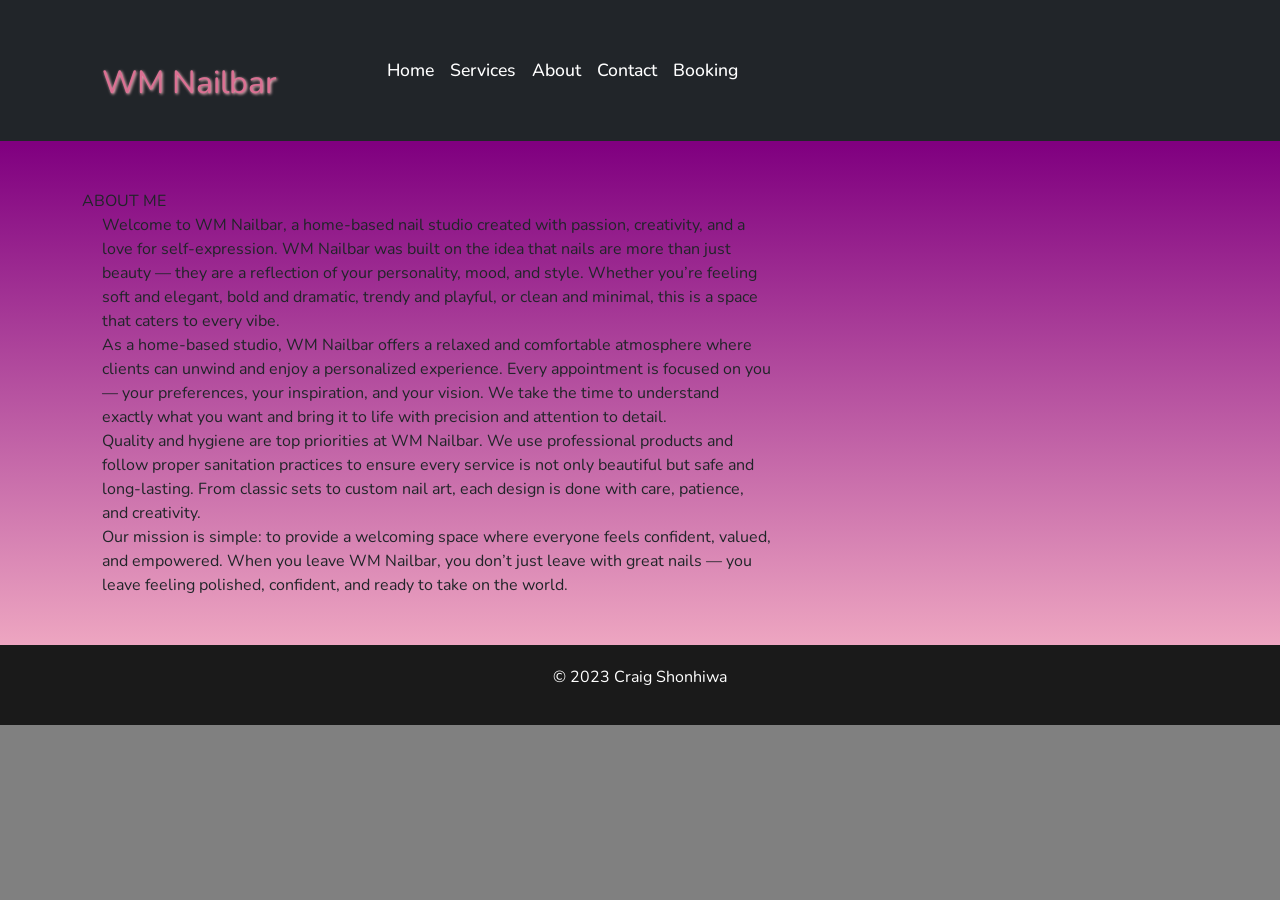
==== about.html @ 3a133130 "Add files via upload" ====
<!DOCTYPE html>

<html lang="en">

<head>

    <meta charset="UTF-8">

    <meta name="viewport" content="width=device-width, initial-scale=1.0">

    <title>About Me</title>

    <link rel="preconnect" href="https://fonts.googleapis.com">
<link rel="preconnect" href="https://fonts.gstatic.com" crossorigin>
<link href="https://fonts.googleapis.com/css2?family=Nunito:ital,wght@0,200..1000;1,200..1000&display=swap" rel="stylesheet">

     <link href="https://cdn.jsdelivr.net/npm/bootstrap@5.3.0/dist/css/bootstrap.min.css" rel="stylesheet">

    <link rel="stylesheet" href="styles.css">

</head>

<body class="booking">

    <header>
          <nav class="navbar navbar-expand-lg navbar-dark bg-dark">

        <a class="navbar-logo" href="index.html">WM Nailbar</a>
    <button class="navbar-toggler" type="button" data-bs-toggle="collapse" data-bs-target="#navbarNav">

<span class="navbar-toggler-icon"></span>

</button>
    <div class="collapse navbar-collapse" id="navbarNav">

<ul class="navbar-nav">

<li class="nav-item">

<a class="nav-link" href="index.html">Home</a>

</li>

<li class="nav-item">

<a class="nav-link" href="services.html">Services</a>

</li>

<li class="nav-item">

<a class="nav-link" href="about.html">About</a>

</li>

<li class="nav-item">

<a class="nav-link" href="contact.html">Contact</a>

</li>

<li class="nav-item">

<a class="nav-link" href="booking.html">Booking</a>

</li>

</ul>

</div>
  
</header>

<main class="container my-5"

<h1 class="aboutheading">ABOUT ME</h1>

    <p class="aboutpara">Welcome to WM Nailbar, a home-based nail studio created with passion, creativity, and a love for self-expression. WM Nailbar was built on the idea that nails are more than just beauty — they are a reflection of your personality, mood, and style. Whether you’re feeling soft and elegant, bold and dramatic, trendy and playful, or clean and minimal, this is a space that caters to every vibe. <br> As a home-based studio, WM Nailbar offers a relaxed and comfortable atmosphere where clients can unwind and enjoy a personalized experience. Every appointment is focused on you — your preferences, your inspiration, and your vision. We take the time to understand exactly what you want and bring it to life with precision and attention to detail. <br> Quality and hygiene are top priorities at WM Nailbar. We use professional products and follow proper sanitation practices to ensure every service is not only beautiful but safe and long-lasting. From classic sets to custom nail art, each design is done with care, patience, and creativity. <br> Our mission is simple: to provide a welcoming space where everyone feels confident, valued, and empowered. When you leave WM Nailbar, you don’t just leave with great nails — you leave feeling polished, confident, and ready to take on the world.</p>

    

</main>

<footer>

    <p>&copy; 2023 Craig Shonhiwa</p>

</footer>

<script src="https://cdn.jsdelivr.net/npm/@popperjs/core@2.11.6/dist/umd/popper.min.js"></script>

<script src="https://cdn.jsdelivr.net/npm/bootstrap@5.3.0/dist/js/bootstrap.min.js"></script>
</body>

</html>
---- styles.css ----
* {
    padding: 0;
    margin: 0;
    box-sizing: border-box;
    font-family: 'Nunito', sans-serif;
}

body {
    background-color: gray;
    font-family: "Nunito", sans-serif;
}

header .navbar-logo {
    padding: 4% 8% 2% 8%;
    color: palevioletred;
    text-decoration: none;
    font-weight: 400;
    font-size: xx-large;
    text-shadow: .5px .5px 3px pink;
    transition: .4s ease;
}


header .navbar-logo:hover {
    transform: scale(2.2);

}

.navbar ul li a{
    font-size: 1.1em;
     text-decoration: none;
     color: white;
    font-weight: 500;
    transition: all .4s ease;
}

.navbar ul li a:hover {
    color: pink;
}

footer {
    text-align: center;
    background-color: #1a1a1a;
    color: white;
    padding: 20px;
}

.sectionFirst .FrontPage{
    height: inherit;
    height: 100vh;
    padding-top: 20px;
    padding-left: 20px;

}

.sectionFirst .FrontPage .btn a:nth-child(1) {
    border: 1px solid rgb(223, 30, 62);
    background-color: rgb(223, 30, 62); 
    color: white;
}

.sectionFirst .address {
    color: rgb(233, 51, 81);
    line-height: 1.2em;
    font-size: 24px;
}
.sectionFirst .FrontPage h2 {
    font-size: 3.24em;
    font-weight: 400;
    color: white;
}

.sectionFirst .FrontPage .btn a {
    border-radius: 7px;
    padding: 17px 30px;
    text-decoration: none;
    border: 1px solid rgb(236, 77, 130);
    width: fit-content;
    border-radius: 7px;
    padding: 7px 60px;
    text-decoration: none;
    color: white;
    font-weight: 300;
    transition: all .4s ease;
}

.sectionFirst .FrontPage .btn:hover {
    transform: scale(1.1);
    background-color: red;
}

.sectionSecond {
padding: 0 2%;
display: grid;
grid-template-columns: 1fr 1fr;
gap: 2rem;
background-image: url(Image\ \(3\).jfif);
}

.sectionSecond .textinfo {
    grid-column-start: 2;
    grid-row-start: 1;
}

.sectionSecond .fourimg{
    width: 100%;
    height: 100%;
    display: grid;
    grid-template-columns: repeat(4, 1fr);
    gap: 1rem;
    padding: 4rem 1rem 12rem;
    
}

.sectionSecond .fourimg img{
    width: 100%;
    height: 100%;
    transition: all .4s ease;
    border-radius: 10px;
    margin-top: 0px;
}

.sectionSecond .fourimg img:hover {
    transform: scale(1.1);
}

.sectionSecond .fourimg img:nth-child(n+1) {
    margin-top: 10px;
}

.sectionSecond .textinfo .greet {
    grid-column: 2/2;
    color: lightcoral;
    font-size: 1.5em;
    line-height: 1.2em;
    margin-top: 90px;
}

.sectionSecond .textinfo .title {
    font-size: 2.5em;
    font-weight: 400;
}


.sectionThird {
    display: flex;
    flex-direction: column;
    gap: 1rem;
    padding: 3rem 2%;
    background: url(Image\ \(3\).jfif);
}

.sectionThird h2 {
    font-size: 2.5rem;
    color: white;
    text-align: center;
}

.sectionThird p {
    text-align: center;

}

.sectionThird .servicebox {
    margin-top: 1rem;
    display: grid;
    grid-template-columns: repeat(4, minmax(100px, 280px));
    gap: 2rem;
    padding: 1rem;
    justify-content: center;
    }

.sectionThird .servicebox .box {
    padding: 3rem 1rem 1rem;
    box-shadow: 0 0 8px 3px pink;
    background-color: white;
    border-radius: 7px;
}

.sectionThird .servicebox .box h2 {
    line-height: 1.2rem;
    font-size: 1.5rem;
    color: #1a1a1a;
    margin-bottom: 10px;
}

.sectionThird h2 {
    line-height: 1.2rem;
    font-size: 1.5rem;
    color: #1a1a1a;
    margin-bottom: 10px;
}

.aboutpara {
    max-width: 60%;
}

a {
    text-decoration: none;
    color: rgb(53, 53, 53);
}

.prices {
    height: 200px;
    width: 50%;
    margin-top: 40px;
    margin-left: 10px;
    padding: 0;
}



.prices, .prices th, .prices td {
    border: 3px solid black;
    padding: 0;
}

.prices th {
    background-color: white;
    font-size: larger;
}



.booking {
    background-image: linear-gradient(purple 20%, pink);
    background-size: cover;
    background-repeat: no-repeat;
}

.booking p {
    margin-left: 20px;
    margin-right: 20px;
}

form {
    width: 50%;
    background-color: white;
    padding: 20px;
    border-radius: 8px;
    box-shadow: 0 0 10px rgba(0, 0, 0, 1);
    margin-left: 25%;
    margin-top: 40px;
    background-image: linear-gradient(pink 70%,gray);
}

legend {
    font-weight: bold;
    margin-bottom: 10px;
}

label {
    display: block;
    margin-bottom: 5px;
}

input[type="text"],
input[type="email"]
input[type="password"]
textarea,
input[type="date"] {
            width: calc(100% - 20px);
            padding: 8px;
            margin-bottom: 10px;
            box-sizing: border-box;
            border: 1px solid #ccc;
            border-radius: 4px;
        }

.gender-group {
            margin-bottom: 10px;
        }
        .gender-group label {
            display: inline-block;
            margin-left: 10px;
        }
        input[type="radio"] {
            margin-left: 10px;
            vertical-align: middle;
        }
        input[type="submit"] {
            padding: 10px 20px;
            border-radius: 5px;
            cursor: pointer;
        }

        .booking-text {
            font-weight: 200px;
            font-size: larger;
        }


        .table-text {
            margin-top: 40px;
            font-weight: 400;
            font-size: larger;
        }
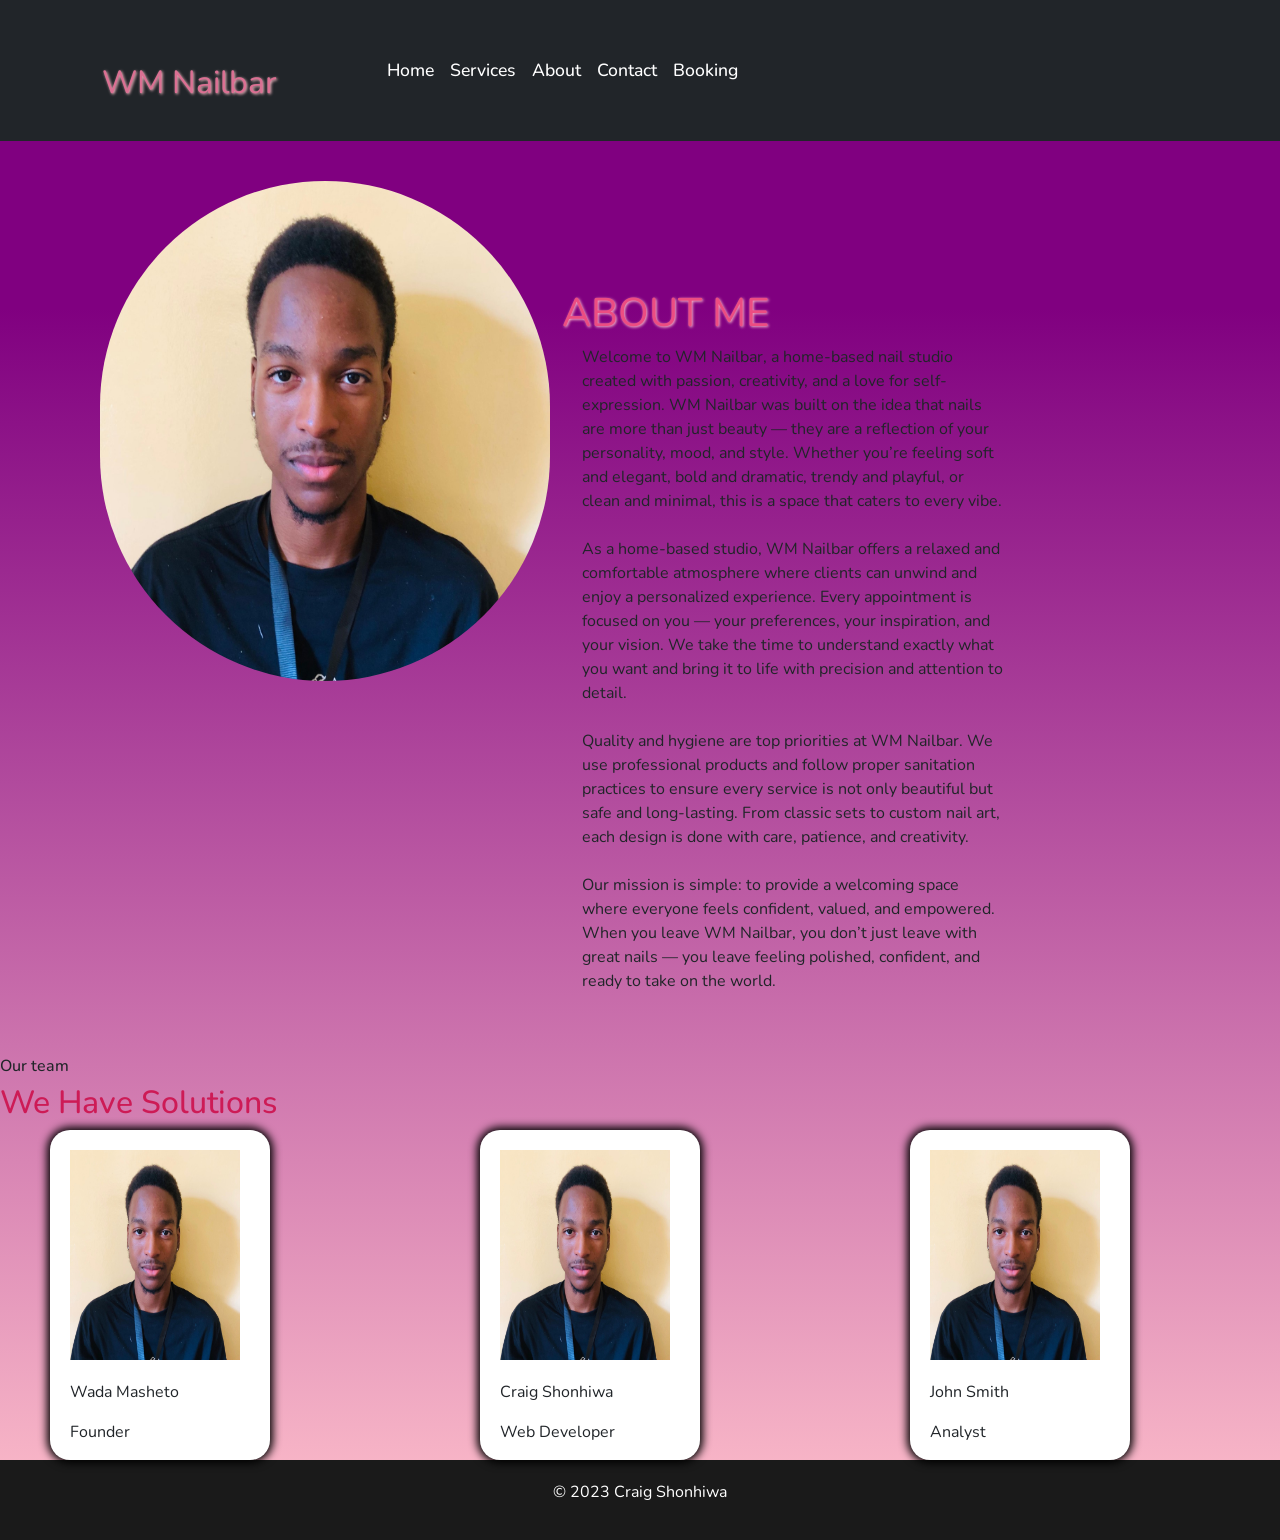
==== commit 088b7776: "Add files via upload" ====
--- a/about.html
+++ b/about.html
@@ -71,15 +71,35 @@
   
 </header>
 
+<section class="about-section">
+    <img src="picture1.jpg" alt="">
+
+
+<div class="about-text">
 <main class="container my-5"
 
-<h1 class="aboutheading">ABOUT ME</h1>
+<h2></h2>
+<h2>ABOUT ME</h2>
 
-    <p class="aboutpara">Welcome to WM Nailbar, a home-based nail studio created with passion, creativity, and a love for self-expression. WM Nailbar was built on the idea that nails are more than just beauty — they are a reflection of your personality, mood, and style. Whether you’re feeling soft and elegant, bold and dramatic, trendy and playful, or clean and minimal, this is a space that caters to every vibe. <br> As a home-based studio, WM Nailbar offers a relaxed and comfortable atmosphere where clients can unwind and enjoy a personalized experience. Every appointment is focused on you — your preferences, your inspiration, and your vision. We take the time to understand exactly what you want and bring it to life with precision and attention to detail. <br> Quality and hygiene are top priorities at WM Nailbar. We use professional products and follow proper sanitation practices to ensure every service is not only beautiful but safe and long-lasting. From classic sets to custom nail art, each design is done with care, patience, and creativity. <br> Our mission is simple: to provide a welcoming space where everyone feels confident, valued, and empowered. When you leave WM Nailbar, you don’t just leave with great nails — you leave feeling polished, confident, and ready to take on the world.</p>
-
-    
+    <p class="aboutpara">Welcome to WM Nailbar, a home-based nail studio created with passion, creativity, and a love for self-expression. WM Nailbar was built on the idea that nails are more than just beauty — they are a reflection of your personality, mood, and style. Whether you’re feeling soft and elegant, bold and dramatic, trendy and playful, or clean and minimal, this is a space that caters to every vibe. <br><br> As a home-based studio, WM Nailbar offers a relaxed and comfortable atmosphere where clients can unwind and enjoy a personalized experience. Every appointment is focused on you — your preferences, your inspiration, and your vision. We take the time to understand exactly what you want and bring it to life with precision and attention to detail. <br><br> Quality and hygiene are top priorities at WM Nailbar. We use professional products and follow proper sanitation practices to ensure every service is not only beautiful but safe and long-lasting. From classic sets to custom nail art, each design is done with care, patience, and creativity. <br><br> Our mission is simple: to provide a welcoming space where everyone feels confident, valued, and empowered. When you leave WM Nailbar, you don’t just leave with great nails — you leave feeling polished, confident, and ready to take on the world.</p>
 
 </main>
+
+</div>
+
+</section>
+
+<section class="about-pic">
+    <h6>Our team</h6>
+    <h2>We Have Solutions</h2>
+    <div class="about-gallery">
+        <div class="box"><img src="picture1.jpg" alt="" class="pic1"><p>Wada Masheto <p>Founder</p></p></div>
+           <div class="box"><img src="picture1.jpg" alt="" class="pic2"><p>Craig Shonhiwa <p>Web Developer</p></p></div>
+            <div class="box"><img src="picture1.jpg" alt="" class="pic3"><p>John Smith <p>Analyst</p></p></div>
+            
+          
+    </div>
+</section>
 
 <footer>
 
--- a/styles.css
+++ b/styles.css
@@ -296,6 +296,76 @@
             font-size: larger;
         }
    
-
-
-
+.about-section img {
+    width: 450px;
+    height: 500px;
+    margin-left: 100px;
+    margin-top: 40px;
+    border-radius: 100vh;
+}
+
+.about-section {
+    display: grid;
+    grid-template-columns: 2;
+    
+}
+
+.about-text {
+    display: grid;
+    grid-column-start: 2;
+    margin-top: 100px;
+}
+
+.about-section h2 {
+    color: rgb(236, 77, 130);
+    font-weight: 400;
+    font-size: 40px;
+    text-shadow: .5px .5px 3px pink;
+}
+
+
+.box {
+    background-color: white;
+    width: 220px;
+    border-radius: 20px;
+    margin-left: 50px;
+    box-shadow: 0 0 8px 3px black;
+
+   
+
+}
+
+.about-gallery img {
+    width: 210px;
+    height: 250px;
+    padding: 20px;
+    border-radius: 20px;
+}
+
+.about-gallery {
+    display: grid;
+    grid-template-columns: repeat(3,1fr);
+    gap: 10px;
+   
+}
+
+.pic2 {
+    display: grid;
+    grid-column-start: 2;
+}
+
+.pic3 {
+    display: grid;
+    grid-column-start: 3;
+}
+
+.about-pic h6 {
+    justify-self: center;
+}
+
+.about-pic h2 {
+    justify-self: center;
+    color:  rgb(205, 27, 86);
+}
+
+
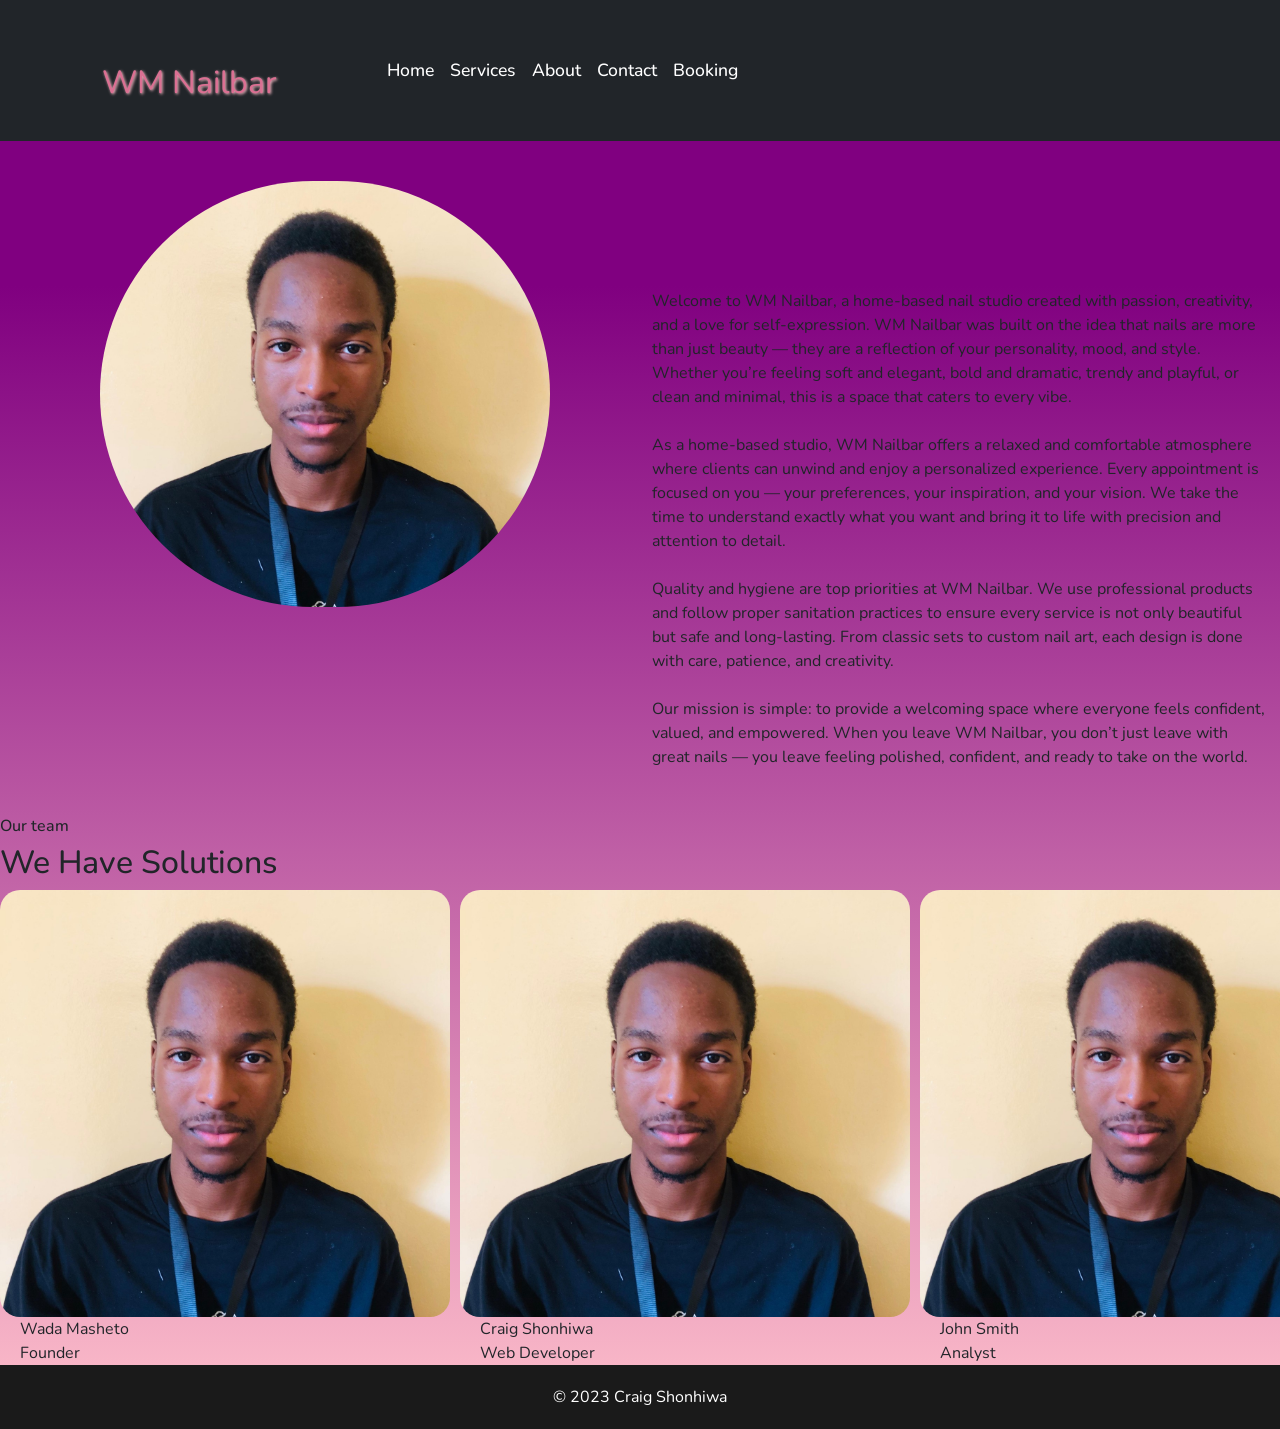
==== commit 3a77e957: "Add files via upload responsiveness" ====
--- a/about.html
+++ b/about.html
@@ -78,9 +78,6 @@
 <div class="about-text">
 <main class="container my-5"
 
-<h2></h2>
-<h2>ABOUT ME</h2>
-
     <p class="aboutpara">Welcome to WM Nailbar, a home-based nail studio created with passion, creativity, and a love for self-expression. WM Nailbar was built on the idea that nails are more than just beauty — they are a reflection of your personality, mood, and style. Whether you’re feeling soft and elegant, bold and dramatic, trendy and playful, or clean and minimal, this is a space that caters to every vibe. <br><br> As a home-based studio, WM Nailbar offers a relaxed and comfortable atmosphere where clients can unwind and enjoy a personalized experience. Every appointment is focused on you — your preferences, your inspiration, and your vision. We take the time to understand exactly what you want and bring it to life with precision and attention to detail. <br><br> Quality and hygiene are top priorities at WM Nailbar. We use professional products and follow proper sanitation practices to ensure every service is not only beautiful but safe and long-lasting. From classic sets to custom nail art, each design is done with care, patience, and creativity. <br><br> Our mission is simple: to provide a welcoming space where everyone feels confident, valued, and empowered. When you leave WM Nailbar, you don’t just leave with great nails — you leave feeling polished, confident, and ready to take on the world.</p>
 
 </main>
--- a/styles.css
+++ b/styles.css
@@ -10,6 +10,7 @@
     font-family: "Nunito", sans-serif;
 }
 
+/* NAVBAR */
 header .navbar-logo {
     padding: 4% 8% 2% 8%;
     color: palevioletred;
@@ -20,16 +21,14 @@
     transition: .4s ease;
 }
 
-
 header .navbar-logo:hover {
-    transform: scale(2.2);
-
-}
-
-.navbar ul li a{
+    transform: scale(1.1);
+}
+
+.navbar ul li a {
     font-size: 1.1em;
-     text-decoration: none;
-     color: white;
+    text-decoration: none;
+    color: white;
     font-weight: 500;
     transition: all .4s ease;
 }
@@ -38,6 +37,7 @@
     color: pink;
 }
 
+/* FOOTER */
 footer {
     text-align: center;
     background-color: #1a1a1a;
@@ -45,18 +45,16 @@
     padding: 20px;
 }
 
-.sectionFirst .FrontPage{
-    height: inherit;
-    height: 100vh;
-    padding-top: 20px;
-    padding-left: 20px;
-
-}
-
-.sectionFirst .FrontPage .btn a:nth-child(1) {
-    border: 1px solid rgb(223, 30, 62);
-    background-color: rgb(223, 30, 62); 
-    color: white;
+/* GLOBAL IMAGE FIX */
+img {
+    max-width: 100%;
+    height: auto;
+}
+
+/* SECTION 1 */
+.sectionFirst .FrontPage {
+    min-height: 100vh;
+    padding: 20px;
 }
 
 .sectionFirst .address {
@@ -64,37 +62,50 @@
     line-height: 1.2em;
     font-size: 24px;
 }
+
 .sectionFirst .FrontPage h2 {
-    font-size: 3.24em;
+    font-size: 3em;
     font-weight: 400;
+    color: white;
+}
+
+.sectionFirst .FrontPage h3 {
+    color: white;
+}
+
+.sectionFirst .FrontPage p,
+.sectionFirst .FrontPage ul {
+    color: white;
+}
+
+.sectionFirst .FrontPage .btn a:nth-child(1) {
+    border: 1px solid rgb(223, 30, 62);
+    background-color: rgb(223, 30, 62);
     color: white;
 }
 
 .sectionFirst .FrontPage .btn a {
     border-radius: 7px;
-    padding: 17px 30px;
+    padding: 10px 30px;
     text-decoration: none;
     border: 1px solid rgb(236, 77, 130);
-    width: fit-content;
-    border-radius: 7px;
-    padding: 7px 60px;
-    text-decoration: none;
     color: white;
     font-weight: 300;
     transition: all .4s ease;
+    display: inline-block;
 }
 
 .sectionFirst .FrontPage .btn:hover {
-    transform: scale(1.1);
-    background-color: red;
-}
-
+    transform: scale(1.05);
+}
+
+/* SECTION 2 */
 .sectionSecond {
-padding: 0 2%;
-display: grid;
-grid-template-columns: 1fr 1fr;
-gap: 2rem;
-background-image: url(Image\ \(3\).jfif);
+    padding: 0 2%;
+    display: grid;
+    grid-template-columns: 1fr 1fr;
+    gap: 2rem;
+    background-image: url("Image (3).jfif");
 }
 
 .sectionSecond .textinfo {
@@ -102,38 +113,28 @@
     grid-row-start: 1;
 }
 
-.sectionSecond .fourimg{
+.sectionSecond .fourimg {
     width: 100%;
-    height: 100%;
     display: grid;
     grid-template-columns: repeat(4, 1fr);
     gap: 1rem;
-    padding: 4rem 1rem 12rem;
-    
-}
-
-.sectionSecond .fourimg img{
+    padding: 4rem 1rem 6rem;
+}
+
+.sectionSecond .fourimg img {
     width: 100%;
-    height: 100%;
+    border-radius: 10px;
     transition: all .4s ease;
-    border-radius: 10px;
-    margin-top: 0px;
 }
 
 .sectionSecond .fourimg img:hover {
-    transform: scale(1.1);
-}
-
-.sectionSecond .fourimg img:nth-child(n+1) {
-    margin-top: 10px;
+    transform: scale(1.05);
 }
 
 .sectionSecond .textinfo .greet {
-    grid-column: 2/2;
     color: lightcoral;
     font-size: 1.5em;
-    line-height: 1.2em;
-    margin-top: 90px;
+    margin-top: 40px;
 }
 
 .sectionSecond .textinfo .title {
@@ -141,78 +142,99 @@
     font-weight: 400;
 }
 
-
+/* SECTION 3 */
 .sectionThird {
     display: flex;
     flex-direction: column;
     gap: 1rem;
     padding: 3rem 2%;
-    background: url(Image\ \(3\).jfif);
+    background: url("Image (3).jfif");
 }
 
 .sectionThird h2 {
-    font-size: 2.5rem;
+    font-size: 2rem;
     color: white;
     text-align: center;
 }
 
 .sectionThird p {
     text-align: center;
-
+    color: white;
 }
 
 .sectionThird .servicebox {
     margin-top: 1rem;
     display: grid;
     grid-template-columns: repeat(4, minmax(100px, 280px));
-    gap: 2rem;
-    padding: 1rem;
+    gap: 1.5rem;
     justify-content: center;
-    }
+}
 
 .sectionThird .servicebox .box {
-    padding: 3rem 1rem 1rem;
+    padding: 2rem 1rem;
     box-shadow: 0 0 8px 3px pink;
     background-color: white;
     border-radius: 7px;
 }
 
 .sectionThird .servicebox .box h2 {
-    line-height: 1.2rem;
-    font-size: 1.5rem;
+    font-size: 1.3rem;
     color: #1a1a1a;
-    margin-bottom: 10px;
-}
-
-.sectionThird h2 {
-    line-height: 1.2rem;
-    font-size: 1.5rem;
-    color: #1a1a1a;
-    margin-bottom: 10px;
-}
-
+}
+
+/* ABOUT */
 .aboutpara {
     max-width: 60%;
 }
 
-a {
-    text-decoration: none;
-    color: rgb(53, 53, 53);
-}
-
+.about-section {
+    display: grid;
+    grid-template-columns: repeat(2, 1fr);
+}
+
+.about-section img {
+    width: 100%;
+    max-width: 450px;
+    height: auto;
+    margin-left: 100px;
+    margin-top: 40px;
+    border-radius: 100vh;
+}
+
+.about-text {
+    grid-column-start: 2;
+    margin-top: 100px;
+}
+
+.about-section h2 {
+    color: rgb(236, 77, 130);
+    font-weight: 400;
+    font-size: 40px;
+    text-shadow: .5px .5px 3px pink;
+}
+
+/* GALLERY */
+.about-gallery {
+    display: grid;
+    grid-template-columns: repeat(3, 1fr);
+    gap: 10px;
+}
+
+.about-gallery img {
+    height: auto;
+    max-width: 450px;
+    border-radius: 20px;
+}
+
+/* TABLE */
 .prices {
-    height: 200px;
     width: 50%;
     margin-top: 40px;
     margin-left: 10px;
-    padding: 0;
-}
-
-
+}
 
 .prices, .prices th, .prices td {
     border: 3px solid black;
-    padding: 0;
 }
 
 .prices th {
@@ -220,8 +242,7 @@
     font-size: larger;
 }
 
-
-
+/* BOOKING */
 .booking {
     background-image: linear-gradient(purple 20%, pink);
     background-size: cover;
@@ -229,8 +250,7 @@
 }
 
 .booking p {
-    margin-left: 20px;
-    margin-right: 20px;
+    margin: 0 20px;
 }
 
 form {
@@ -238,134 +258,66 @@
     background-color: white;
     padding: 20px;
     border-radius: 8px;
-    box-shadow: 0 0 10px rgba(0, 0, 0, 1);
-    margin-left: 25%;
-    margin-top: 40px;
-    background-image: linear-gradient(pink 70%,gray);
-}
-
-legend {
-    font-weight: bold;
-    margin-bottom: 10px;
-}
-
-label {
-    display: block;
-    margin-bottom: 5px;
-}
-
+    margin: 40px auto;
+    background-image: linear-gradient(pink 70%, gray);
+}
+
+/* FORM FIX */
 input[type="text"],
-input[type="email"]
-input[type="password"]
+input[type="email"],
+input[type="password"],
 textarea,
 input[type="date"] {
-            width: calc(100% - 20px);
-            padding: 8px;
-            margin-bottom: 10px;
-            box-sizing: border-box;
-            border: 1px solid #ccc;
-            border-radius: 4px;
-        }
-
-.gender-group {
-            margin-bottom: 10px;
-        }
-        .gender-group label {
-            display: inline-block;
-            margin-left: 10px;
-        }
-        input[type="radio"] {
-            margin-left: 10px;
-            vertical-align: middle;
-        }
-        input[type="submit"] {
-            padding: 10px 20px;
-            border-radius: 5px;
-            cursor: pointer;
-        }
-
-        .booking-text {
-            font-weight: 200px;
-            font-size: larger;
-        }
-
-
-        .table-text {
-            margin-top: 40px;
-            font-weight: 400;
-            font-size: larger;
-        }
-   
-.about-section img {
-    width: 450px;
-    height: 500px;
-    margin-left: 100px;
-    margin-top: 40px;
-    border-radius: 100vh;
-}
-
-.about-section {
-    display: grid;
-    grid-template-columns: 2;
-    
-}
-
-.about-text {
-    display: grid;
-    grid-column-start: 2;
-    margin-top: 100px;
-}
-
-.about-section h2 {
-    color: rgb(236, 77, 130);
-    font-weight: 400;
-    font-size: 40px;
-    text-shadow: .5px .5px 3px pink;
-}
-
-
-.box {
-    background-color: white;
-    width: 220px;
-    border-radius: 20px;
-    margin-left: 50px;
-    box-shadow: 0 0 8px 3px black;
-
-   
-
-}
-
-.about-gallery img {
-    width: 210px;
-    height: 250px;
-    padding: 20px;
-    border-radius: 20px;
-}
-
-.about-gallery {
-    display: grid;
-    grid-template-columns: repeat(3,1fr);
-    gap: 10px;
-   
-}
-
-.pic2 {
-    display: grid;
-    grid-column-start: 2;
-}
-
-.pic3 {
-    display: grid;
-    grid-column-start: 3;
-}
-
-.about-pic h6 {
-    justify-self: center;
-}
-
-.about-pic h2 {
-    justify-self: center;
-    color:  rgb(205, 27, 86);
-}
-
-
+    width: 100%;
+    padding: 8px;
+    margin-bottom: 10px;
+}
+
+/* 🔥 MOBILE RESPONSIVENESS */
+@media (max-width: 768px) {
+
+    .sectionSecond {
+        grid-template-columns: 1fr;
+    }
+
+    .sectionSecond .fourimg {
+        grid-template-columns: repeat(2, 1fr);
+    }
+
+    .sectionThird .servicebox {
+        grid-template-columns: repeat(2, 1fr);
+    }
+
+    .about-section {
+        grid-template-columns: 1fr;
+    }
+
+    .about-gallery {
+        grid-template-columns: 1fr;
+    }
+
+    .about-section img {
+        margin-left: 0;
+    }
+
+    .about-text {
+        grid-column-start: 1;
+        margin-top: 20px;
+    }
+
+    .prices {
+        width: 100%;
+    }
+
+    form {
+        width: 90%;
+    }
+
+    header .navbar-logo {
+        font-size: large;
+    }
+
+    .sectionFirst .FrontPage h2 {
+        font-size: 2rem;
+    }
+}
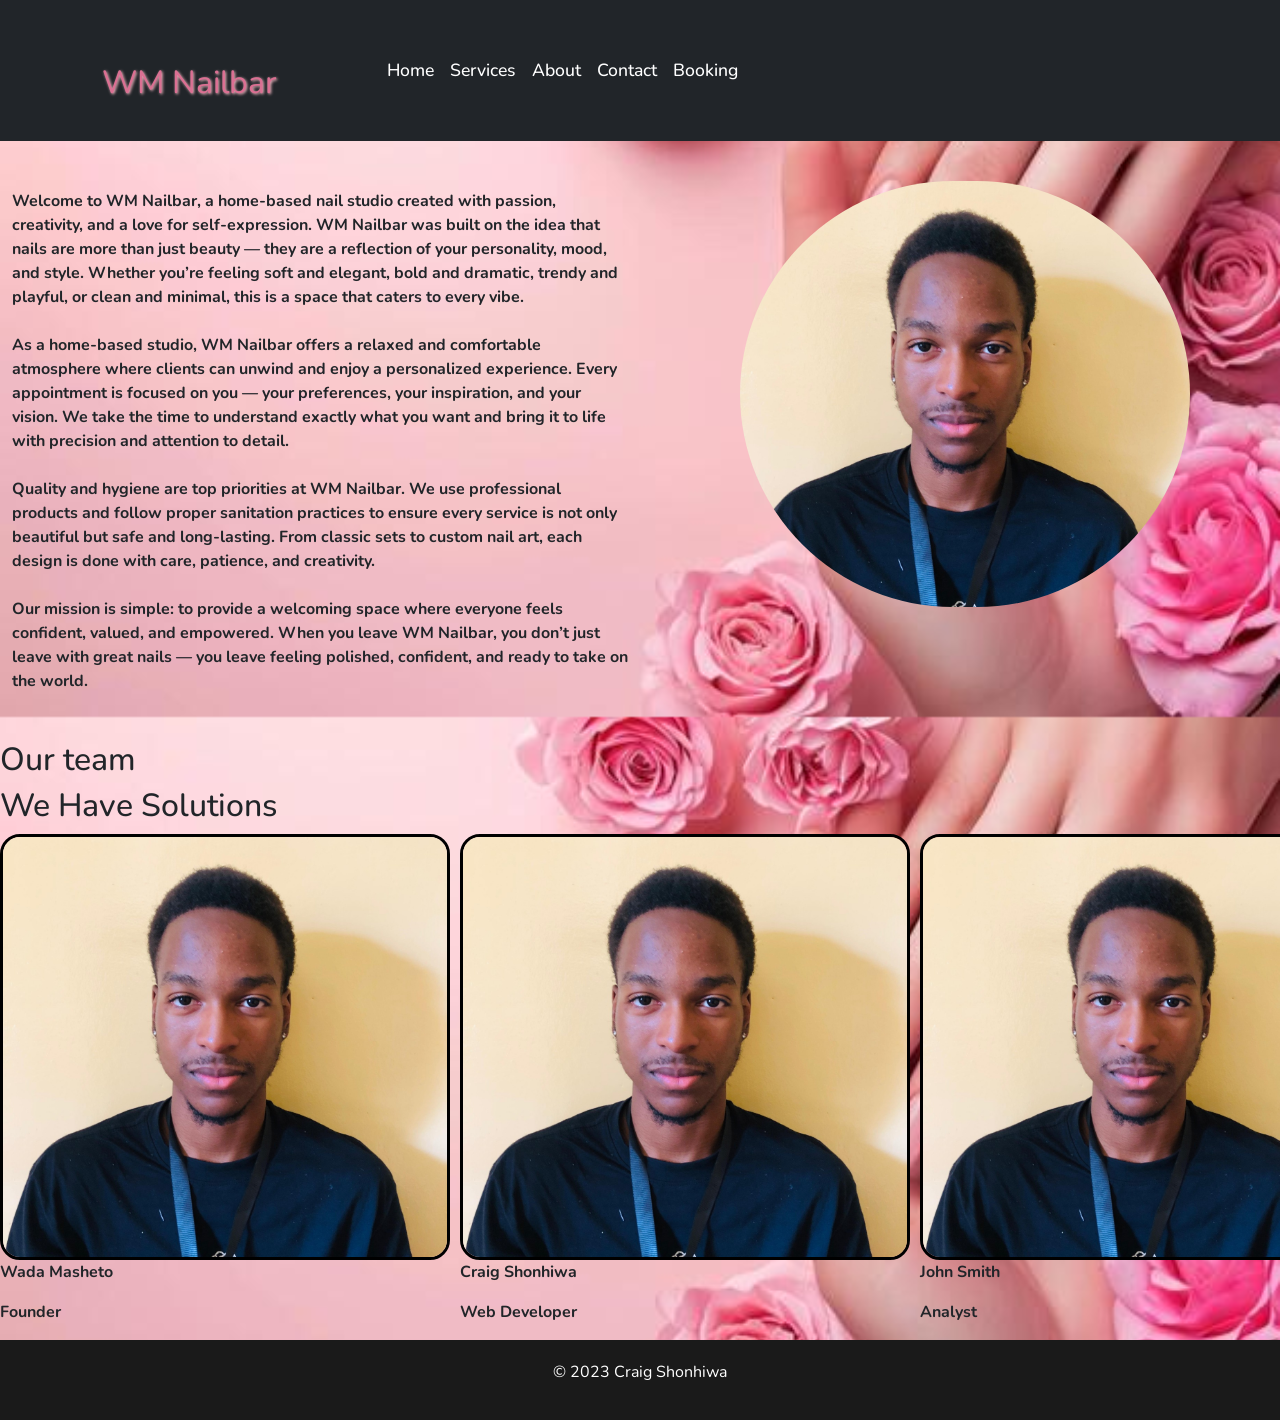
==== commit 1296627e: "updated updated" ====
--- a/about.html
+++ b/about.html
@@ -20,7 +20,7 @@
 
 </head>
 
-<body class="booking">
+<body class="about-back">
 
     <header>
           <nav class="navbar navbar-expand-lg navbar-dark bg-dark">
@@ -87,12 +87,12 @@
 </section>
 
 <section class="about-pic">
-    <h6>Our team</h6>
+    <h2>Our team</h2>
     <h2>We Have Solutions</h2>
     <div class="about-gallery">
-        <div class="box"><img src="picture1.jpg" alt="" class="pic1"><p>Wada Masheto <p>Founder</p></p></div>
-           <div class="box"><img src="picture1.jpg" alt="" class="pic2"><p>Craig Shonhiwa <p>Web Developer</p></p></div>
-            <div class="box"><img src="picture1.jpg" alt="" class="pic3"><p>John Smith <p>Analyst</p></p></div>
+        <div class="box"><img src="picture1.jpg" alt="" class="pic1"><b><p>Wada Masheto<p>Founder</p></p></b></div>
+           <div class="box"><img src="picture1.jpg" alt="" class="pic2"><b><p>Craig Shonhiwa <p>Web Developer</p></p></b></div>
+            <div class="box"><img src="picture1.jpg" alt="" class="pic3"><b><p>John Smith <p>Analyst</p></p></b></div>
             
           
     </div>
--- a/styles.css
+++ b/styles.css
@@ -6,11 +6,11 @@
 }
 
 body {
-    background-color: gray;
+    background-color: rgb(174, 167, 167);
     font-family: "Nunito", sans-serif;
 }
 
-/* NAVBAR */
+
 header .navbar-logo {
     padding: 4% 8% 2% 8%;
     color: palevioletred;
@@ -37,7 +37,7 @@
     color: pink;
 }
 
-/* FOOTER */
+
 footer {
     text-align: center;
     background-color: #1a1a1a;
@@ -45,13 +45,19 @@
     padding: 20px;
 }
 
-/* GLOBAL IMAGE FIX */
+
 img {
     max-width: 100%;
     height: auto;
 }
 
-/* SECTION 1 */
+.home-back {
+       background-image: url(ai-generated-nail-polish-advertisment-background-with-copy-space-free-photo.jpg);
+    background-repeat: repeat-y;
+    background-size: contain;
+}
+
+
 .sectionFirst .FrontPage {
     min-height: 100vh;
     padding: 20px;
@@ -66,22 +72,25 @@
 .sectionFirst .FrontPage h2 {
     font-size: 3em;
     font-weight: 400;
-    color: white;
+    color: black;
 }
 
 .sectionFirst .FrontPage h3 {
-    color: white;
+    color: black;
+     font-weight: bolder;
 }
 
 .sectionFirst .FrontPage p,
 .sectionFirst .FrontPage ul {
-    color: white;
+    color: black;
+      font-weight: bolder;
 }
 
 .sectionFirst .FrontPage .btn a:nth-child(1) {
     border: 1px solid rgb(223, 30, 62);
     background-color: rgb(223, 30, 62);
-    color: white;
+    color: black;
+     font-weight: bolder;
 }
 
 .sectionFirst .FrontPage .btn a {
@@ -89,7 +98,7 @@
     padding: 10px 30px;
     text-decoration: none;
     border: 1px solid rgb(236, 77, 130);
-    color: white;
+    color: black;
     font-weight: 300;
     transition: all .4s ease;
     display: inline-block;
@@ -99,7 +108,7 @@
     transform: scale(1.05);
 }
 
-/* SECTION 2 */
+
 .sectionSecond {
     padding: 0 2%;
     display: grid;
@@ -142,7 +151,7 @@
     font-weight: 400;
 }
 
-/* SECTION 3 */
+
 .sectionThird {
     display: flex;
     flex-direction: column;
@@ -182,7 +191,13 @@
     color: #1a1a1a;
 }
 
-/* ABOUT */
+
+.about-back {
+    background-image: url(ai-generated-nail-polish-advertisment-background-with-copy-space-free-photo.jpg);
+    background-repeat: repeat-y;
+    background-size: contain;
+}
+
 .aboutpara {
     max-width: 60%;
 }
@@ -199,11 +214,13 @@
     margin-left: 100px;
     margin-top: 40px;
     border-radius: 100vh;
+    grid-column-start: 2;
 }
 
 .about-text {
-    grid-column-start: 2;
-    margin-top: 100px;
+    grid-column-start: 1;
+    grid-row-start: 1;
+     font-weight: bolder;
 }
 
 .about-section h2 {
@@ -213,7 +230,7 @@
     text-shadow: .5px .5px 3px pink;
 }
 
-/* GALLERY */
+
 .about-gallery {
     display: grid;
     grid-template-columns: repeat(3, 1fr);
@@ -223,10 +240,11 @@
 .about-gallery img {
     height: auto;
     max-width: 450px;
+    border: 3px solid black;
     border-radius: 20px;
 }
 
-/* TABLE */
+
 .prices {
     width: 50%;
     margin-top: 40px;
@@ -242,7 +260,7 @@
     font-size: larger;
 }
 
-/* BOOKING */
+
 .booking {
     background-image: linear-gradient(purple 20%, pink);
     background-size: cover;
@@ -252,6 +270,7 @@
 .booking p {
     margin: 0 20px;
 }
+
 
 form {
     width: 50%;
@@ -262,7 +281,6 @@
     background-image: linear-gradient(pink 70%, gray);
 }
 
-/* FORM FIX */
 input[type="text"],
 input[type="email"],
 input[type="password"],
@@ -273,7 +291,7 @@
     margin-bottom: 10px;
 }
 
-/* 🔥 MOBILE RESPONSIVENESS */
+
 @media (max-width: 768px) {
 
     .sectionSecond {
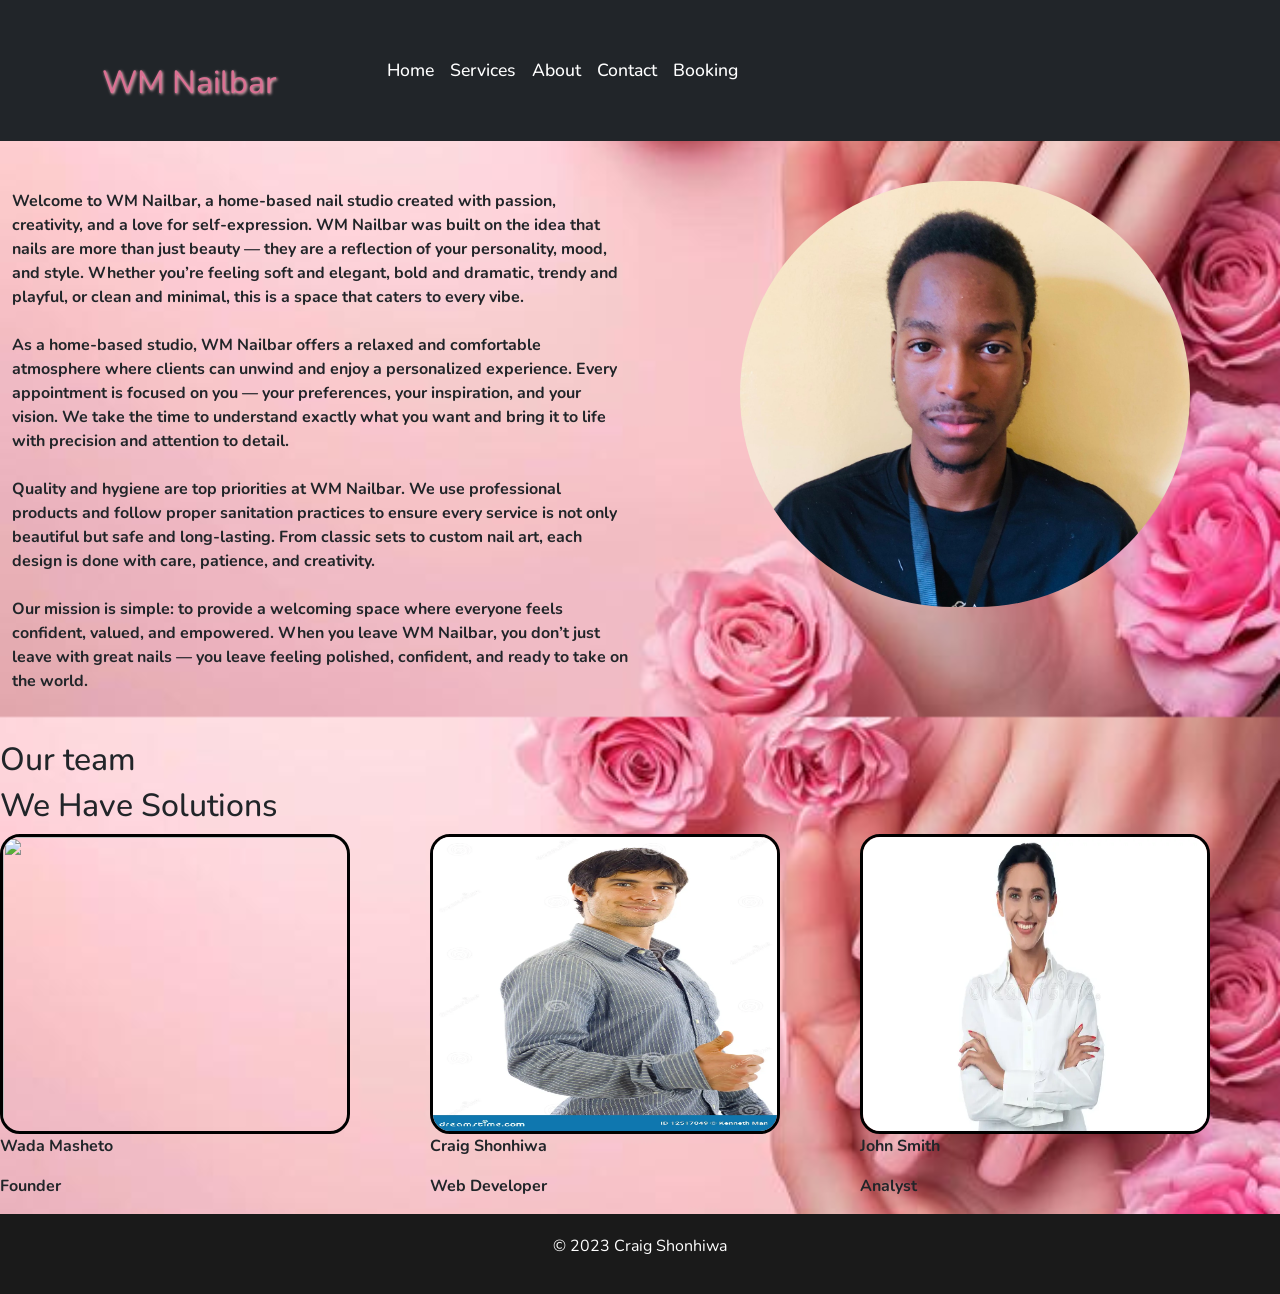
==== commit 5ee796d2: "Add files via upload" ====
--- a/about.html
+++ b/about.html
@@ -90,9 +90,9 @@
     <h2>Our team</h2>
     <h2>We Have Solutions</h2>
     <div class="about-gallery">
-        <div class="box"><img src="picture1.jpg" alt="" class="pic1"><b><p>Wada Masheto<p>Founder</p></p></b></div>
-           <div class="box"><img src="picture1.jpg" alt="" class="pic2"><b><p>Craig Shonhiwa <p>Web Developer</p></p></b></div>
-            <div class="box"><img src="picture1.jpg" alt="" class="pic3"><b><p>John Smith <p>Analyst</p></p></b></div>
+        <div class="box"><img src="portrait-young-smiling-business-woman-white-background-isolated-blue-shirt-portrait-young-smiling-business-woman-white-104921740.webp" alt="" class="pic1"><b><p>Wada Masheto<p>Founder</p></p></b></div>
+           <div class="box"><img src="thumbs-up-12517049.webp" alt="" class="pic2"><b><p>Craig Shonhiwa <p>Web Developer</p></p></b></div>
+            <div class="box"><img src="confident-businesswoman-smiling-corporate-lady-isolated-over-white-background-32848382.webp" alt="" class="pic3"><b><p>John Smith <p>Analyst</p></p></b></div>
             
           
     </div>
--- a/styles.css
+++ b/styles.css
@@ -199,7 +199,7 @@
 }
 
 .aboutpara {
-    max-width: 60%;
+    max-width: 100%;
 }
 
 .about-section {
@@ -238,7 +238,8 @@
 }
 
 .about-gallery img {
-    height: auto;
+    height: 300px;
+    width: 350px;
     max-width: 450px;
     border: 3px solid black;
     border-radius: 20px;
@@ -292,6 +293,8 @@
 }
 
 
+
+
 @media (max-width: 768px) {
 
     .sectionSecond {
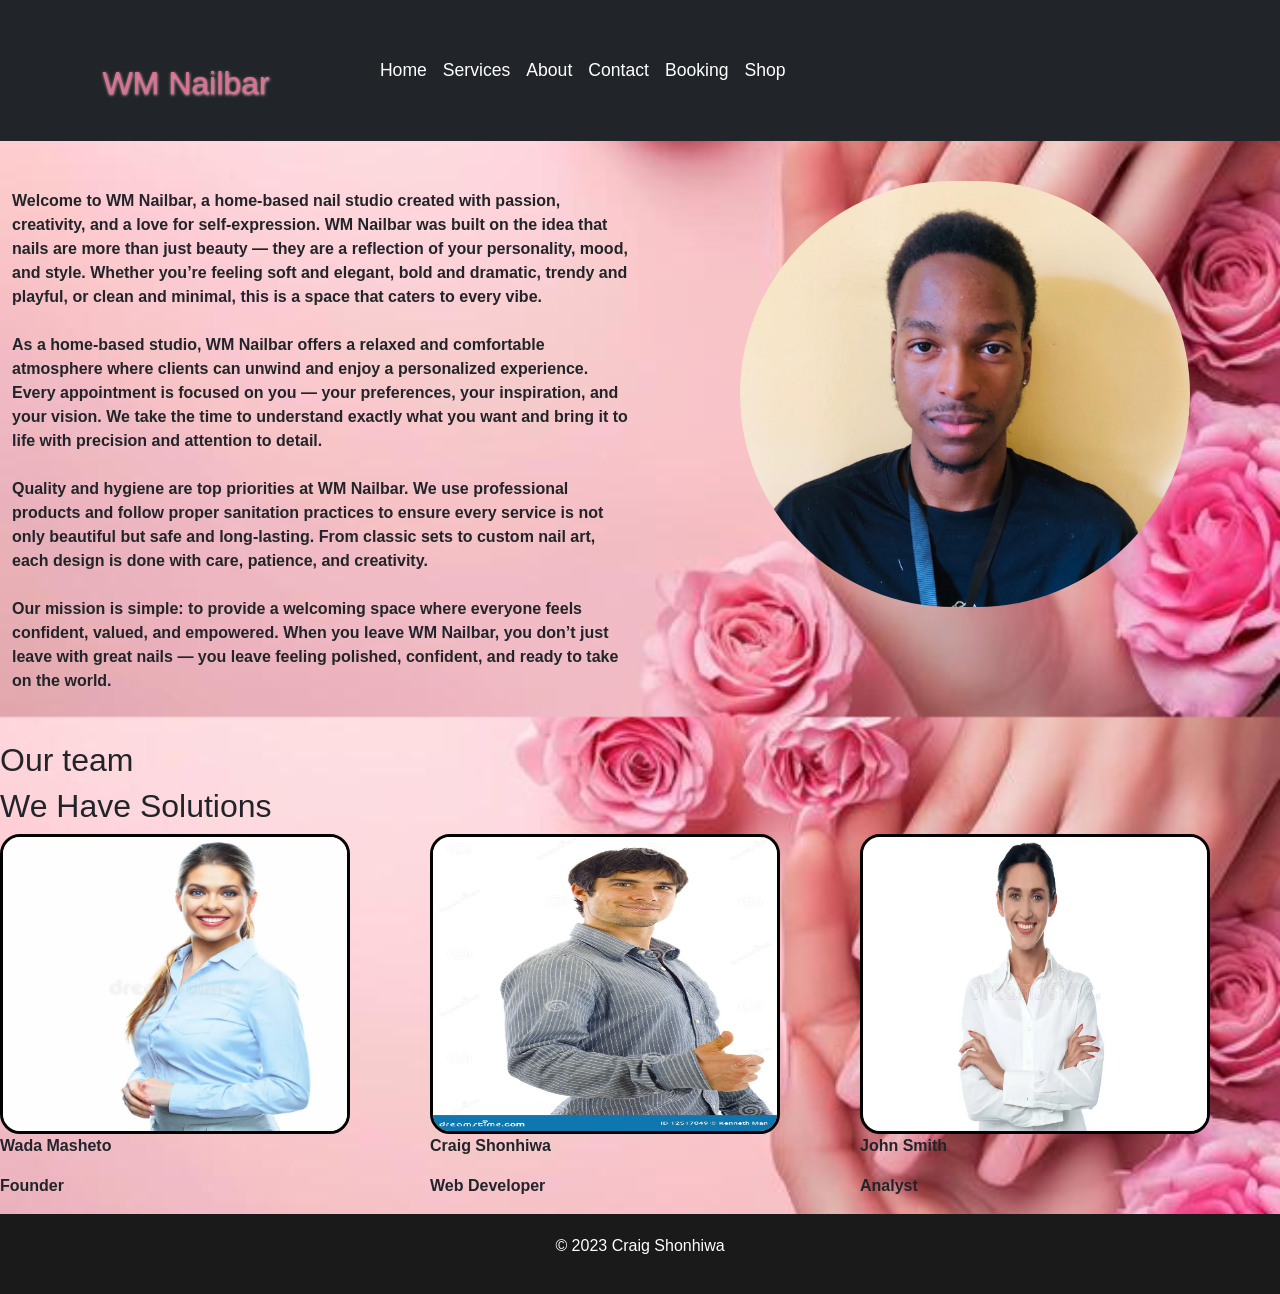
==== commit d79b821e: "Add files via upload updated" ====
--- a/about.html
+++ b/about.html
@@ -65,6 +65,12 @@
 
 </li>
 
+<li class="nav-item">
+
+<a class="nav-link" href="Shop.html">Shop</a>
+
+</li>
+
 </ul>
 
 </div>
--- a/styles.css
+++ b/styles.css
@@ -292,6 +292,151 @@
     margin-bottom: 10px;
 }
 
+*{
+    margin:0;
+    padding:0;
+    box-sizing:border-box;
+    font-family:Arial, Helvetica, sans-serif;
+}
+
+.shop-body{
+    background:#fff5f8;
+    padding:20px;
+}
+
+.shop-nav {
+    background-color: black;
+    margin: 0;
+ 
+}
+
+.shop-nav li {
+    list-style: none;
+    margin-top: 40px;
+}
+
+.shop-nav ul {
+    display: inline-flex;
+    gap: 2em;
+  
+}
+
+.shop-nav a {
+      text-decoration: none;
+      color: #d63384;
+     
+    
+}
+
+h1{
+    text-align:center;
+    color:#d63384;
+    margin-bottom:30px;
+}
+
+.shop-container{
+    display:grid;
+    grid-template-columns:repeat(auto-fit, minmax(250px,1fr));
+    gap:20px;
+}
+
+.product-card{
+    background:white;
+    border-radius:12px;
+    padding:15px;
+    text-align:center;
+    box-shadow:0 4px 10px rgba(0,0,0,.1);
+}
+
+.product-card img{
+    width:100%;
+    height:220px;
+    object-fit:cover;
+    border-radius:10px;
+}
+
+.product-card h3{
+    margin:15px 0 10px;
+}
+
+.price{
+    color:#d63384;
+    font-size:20px;
+    font-weight:bold;
+    margin-bottom:10px;
+}
+
+button{
+    background:#d63384;
+    color:white;
+    border:none;
+    padding:10px 15px;
+    border-radius:8px;
+    cursor:pointer;
+    transition:.3s;
+}
+
+button:hover{
+    background:#b0256b;
+}
+
+.cart-btn{
+    position:fixed;
+    top:20px;
+    right:20px;
+    background:black;
+}
+
+.cart{
+    position:fixed;
+    top:0;
+    right:-100%;
+    width:350px;
+    height:100vh;
+    background:white;
+    padding:20px;
+    overflow-y:auto;
+    box-shadow:-5px 0 15px rgba(0,0,0,.2);
+    transition:.4s;
+}
+
+.cart.active{
+    right:0;
+}
+
+.close-cart{
+    background:red;
+    margin-bottom:20px;
+}
+
+.cart h2{
+    color:#d63384;
+    margin-bottom:20px;
+}
+
+.cart-item{
+    border-bottom:1px solid #ddd;
+    padding-bottom:10px;
+    margin-bottom:15px;
+}
+
+.quantity-controls{
+    display:flex;
+    align-items:center;
+    gap:10px;
+    margin-top:10px;
+}
+
+.quantity-controls button{
+    padding:5px 10px;
+}
+
+.total{
+    margin-top:20px;
+    font-size:22px;
+    font-weight:bold;
+}
+
 
 
 
